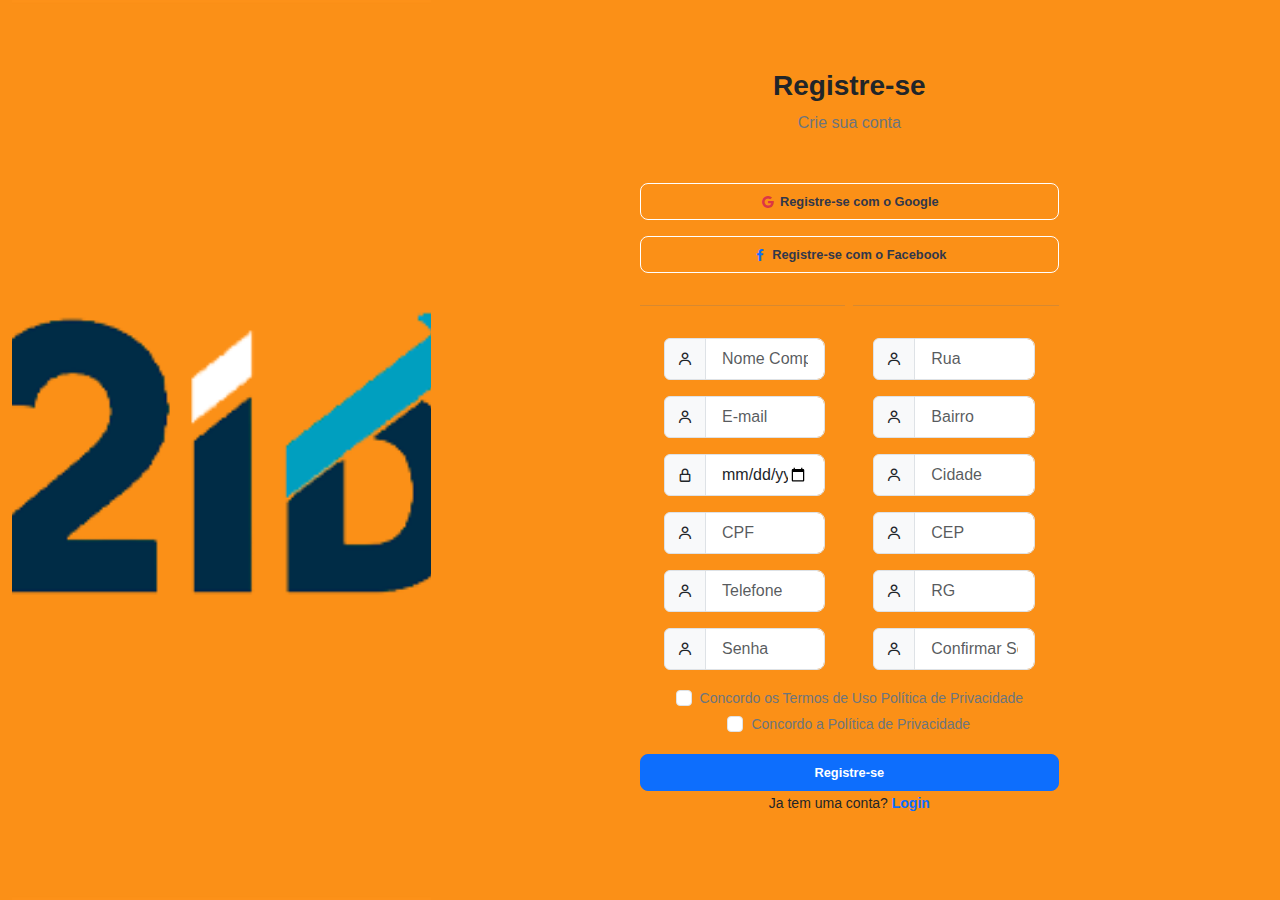
==== pages/register.html @ bf22d628 "Add files via upload" ====
<!DOCTYPE html>
<html lang="pt-br">
  <head>
    <meta charset="UTF-8" />
    <meta name="viewport" content="width=device-width, initial-scale=1" />
    <link
      href="https://cdn.jsdelivr.net/npm/bootstrap@5.3.3/dist/css/bootstrap.min.css"
      rel="stylesheet"
      integrity="sha384-QWTKZyjpPEjISv5WaRU9OFeRpok6YctnYmDr5pNlyT2bRjXh0JMhjY6hW+ALEwIH"
      crossorigin="anonymous"
    />

    <link
      href="https://unpkg.com/boxicons@2.1.4/css/boxicons.min.css"
      rel="stylesheet"
    />

    <link rel="stylesheet" href="/css/register.css" />

    <title>Registre-se</title>
  </head>

  <body>
    <div class="container-fluid">
      <div class="row vh-100 g-0">
        <!-- esquerda -->
        <div class="col-lg-4 position-relative d-none d-lg-block">
          <div
            class="bg-holder"
            style="background-image: url(/img/2id.png); height: 100%"
          ></div>
        </div>

        <!--/ esquerda -->

        <!-- direita -->
        <div class="col-lg-8">
          <div
            class="row align-items-center justify-content-center h-100 g-0 px-4 px-sm-0"
          >
            <div class="col col-sm-6 col-lg-7 col-xl-6">
              <!-- logo -->
              <!-- <a href="#" class="d-flex justify-content-center mb-4">
                <img src="/img/elf.png" alt="logo" width="60" />
              </a> -->
              <!--/ logo -->

              <div class="text-center mb-5">
                <h3 class="fw-bold">Registre-se</h3>
                <p class="text-secondary">Crie sua conta</p>
              </div>

              <!-- social-login -->
              <button
                class="btn btn-outline-secondary btn-lg btn-outline-custom w-100 mb-3"
              >
                <i class="bx bxl-google text-danger me-1 fs-6"></i>Registre-se
                com o Google
              </button>
              <button
                class="btn btn-outline-secondary btn-lg btn-outline-custom w-100"
              >
                <i class="bx bxl-facebook text-primary me-1 fs-6"></i
                >Registre-se com o Facebook
              </button>
              <!--/ social-login -->

              <!-- divisor -->
              <div class="position-relative">
                <hr class="text-secondary divider" />
                <div class="divider-content-center"></div>
              </div>
              <!--/ divisor -->

              <!-- form -->
              <form action="#">
                <div class="container-fluid justify-content-space-between">
                  <div class="row">
                    <div class="col-md-6">
                      <div class="container">
                        <div class="input-group mb-3">
                          <span class="input-group-text">
                            <i class="bx bx-user"></i>
                          </span>
                          <input
                            type="text"
                            class="form-control form-control-lg fs-6"
                            placeholder="Nome Completo"
                          />
                        </div>
                        <div class="input-group mb-3">
                          <span class="input-group-text">
                            <i class="bx bx-user"></i>
                          </span>
                          <input
                            type="text"
                            class="form-control form-control-lg fs-6"
                            placeholder="E-mail"
                          />
                        </div>
                        <div class="input-group mb-3">
                          <span class="input-group-text">
                            <i class="bx bx-lock-alt"></i>
                          </span>
                          <input
                            type="date"
                            class="form-control form-control-lg fs-6"
                            placeholder="Data de nascimento"
                          />
                        </div>
                        <div class="input-group mb-3">
                          <span class="input-group-text">
                            <i class="bx bx-user"></i>
                          </span>
                          <input
                            type="number"
                            class="form-control form-control-lg fs-6"
                            placeholder="CPF"
                          />
                        </div>
                        <div class="input-group mb-3">
                          <span class="input-group-text">
                            <i class="bx bx-user"></i>
                          </span>
                          <input
                            type="number"
                            class="form-control form-control-lg fs-6"
                            placeholder="Telefone"
                          />
                        </div>
                        <div class="input-group mb-3">
                          <span class="input-group-text">
                            <i class="bx bx-user"></i>
                          </span>
                          <input
                            type="password"
                            class="form-control form-control-lg fs-6"
                            placeholder="Senha"
                          />
                        </div>
                      </div>
                    </div>
                    <div class="col-md-6">
                      <div class="container">
                        <div class="input-group mb-3">
                          <span class="input-group-text">
                            <i class="bx bx-user"></i>
                          </span>
                          <input
                            type="text"
                            class="form-control form-control-lg fs-6"
                            placeholder="Rua"
                          />
                        </div>
                        <div class="input-group mb-3">
                          <span class="input-group-text">
                            <i class="bx bx-user"></i>
                          </span>
                          <input
                            type="text"
                            class="form-control form-control-lg fs-6"
                            placeholder="Bairro"
                          />
                        </div>
                        <div class="input-group mb-3">
                          <span class="input-group-text">
                            <i class="bx bx-user"></i>
                          </span>
                          <input
                            type="text"
                            class="form-control form-control-lg fs-6"
                            placeholder="Cidade"
                          />
                        </div>
                        <div class="input-group mb-3">
                          <span class="input-group-text">
                            <i class="bx bx-user"></i>
                          </span>
                          <input
                            type="number"
                            class="form-control form-control-lg fs-6"
                            placeholder="CEP"
                          />
                        </div>
                        <div class="input-group mb-3">
                          <span class="input-group-text">
                            <i class="bx bx-user"></i>
                          </span>
                          <input
                            type="text"
                            class="form-control form-control-lg fs-6"
                            placeholder="RG"
                          />
                        </div>
                        <div class="input-group mb-3">
                          <span class="input-group-text">
                            <i class="bx bx-user"></i>
                          </span>
                          <input
                            type="password"
                            class="form-control form-control-lg fs-6"
                            placeholder="Confirmar Senha"
                          />
                        </div>
                      </div>
                    </div>
                  </div>
                </div>

                <div class="input-group mb-3 d-flex justify-content-center">
                  <div class="form-check">
                    <input
                      type="checkbox"
                      class="form-check-input"
                      id="formCheck"
                    />
                    <label
                      for="formCheck"
                      class="form-check-label text-secondary"
                      ><small
                        >Concordo os Termos de Uso Política de
                        Privacidade</small
                      ></label
                    >
                  </div>
                  <div class="form-check">
                    <input
                      type="checkbox"
                      class="form-check-input"
                      id="formCheck"
                    />
                    <label
                      for="formCheck"
                      class="form-check-label text-secondary"
                      ><small>Concordo a Política de Privacidade</small></label
                    >
                  </div>
                </div>

                <button class="btn btn-primary btn-lg w-100">
                  Registre-se
                </button>
              </form>
              <!--/ form -->
              <div class="text-center mb-3">
                <small
                  >Ja tem uma conta?
                  <a href="#" class="fw-bold">Login</a></small
                >
              </div>
            </div>
          </div>
        </div>
        <!--/ direita -->
      </div>
    </div>
  </body>
</html>
---- css/register.css ----
body {
  font-family: "Lucida Sans", "Lucida Sans Regular", "Lucida Grande",
    "Lucida Sans Unicode", Geneva, Verdana, sans-serif;
  background-color: #fb9017;
}

a {
  text-decoration: none;
}
a:hover {
  text-decoration: underline;
}

.btn {
  font-size: 0.8rem;
  font-weight: 700;
}

.btn-outline-custom {
  color: #31374a;
  border-color: #fff;
}

.btn-outline-custom:hover {
  color: #31374a;
  border-color: #eee;
  background-color: #eee;
}

.btn i {
  vertical-align: text-top;
}

.bg-holder {
  position: absolute;
  width: 100%;
  min-height: 100%;
  top: 0;
  left: 0;
  background-size: cover;
  background-position: center;
  background-repeat: no-repeat;
}

.divider-content-center {
  position: absolute;
  top: 50%;
  left: 50%;
  transform: translate(-50%, -50%);
  padding-left: 0.5rem;
  padding-bottom: 0.5rem;
  background-color: #fb9017;
  font-size: 0.8rem;
  font-weight: 500;
  color: #999;
}

.divider {
  margin: 2rem 0;
}
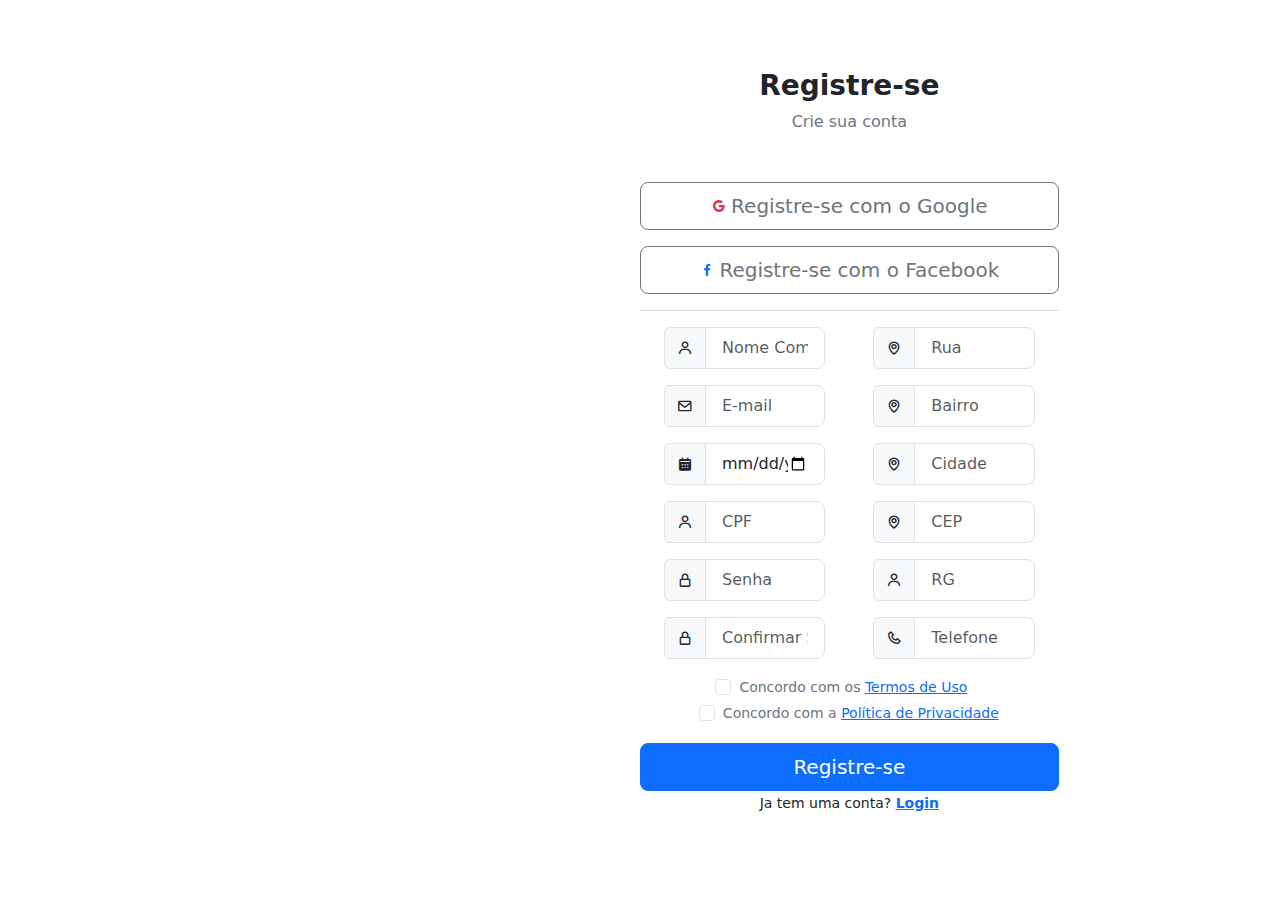
==== commit edbb970a: "update" ====
--- a/pages/register.html
+++ b/pages/register.html
@@ -15,9 +15,10 @@
       rel="stylesheet"
     />
 
-    <link rel="stylesheet" href="/css/register.css" />
-
-    <title>Registre-se</title>
+    <link rel="stylesheet" href="/assets/css/register.css" />
+
+    <title>2ID - Registre-se</title>
+    <link rel="shortcut icon" href="/assets/img/2id.png" type="image/png" />
   </head>
 
   <body>
@@ -27,7 +28,7 @@
         <div class="col-lg-4 position-relative d-none d-lg-block">
           <div
             class="bg-holder"
-            style="background-image: url(/img/2id.png); height: 100%"
+            style="background-image: url(/assets/img/2id.png); height: 100%"
           ></div>
         </div>
 
@@ -41,7 +42,7 @@
             <div class="col col-sm-6 col-lg-7 col-xl-6">
               <!-- logo -->
               <!-- <a href="#" class="d-flex justify-content-center mb-4">
-                <img src="/img/elf.png" alt="logo" width="60" />
+                <img src="/assets/img/elf.png" alt="logo" width="60" />
               </a> -->
               <!--/ logo -->
 
@@ -73,7 +74,7 @@
               <!--/ divisor -->
 
               <!-- form -->
-              <form action="#">
+              <form action="/pages/dashboard/carteira/resumo.html">
                 <div class="container-fluid justify-content-space-between">
                   <div class="row">
                     <div class="col-md-6">
@@ -86,6 +87,29 @@
                             type="text"
                             class="form-control form-control-lg fs-6"
                             placeholder="Nome Completo"
+                            required
+                          />
+                        </div>
+                        <div class="input-group mb-3">
+                          <span class="input-group-text">
+                            <i class="bx bx-envelope"></i>
+                          </span>
+                          <input
+                            type="text"
+                            class="form-control form-control-lg fs-6"
+                            placeholder="E-mail"
+                            required
+                          />
+                        </div>
+                        <div class="input-group mb-3">
+                          <span class="input-group-text">
+                            <i class="bx bxs-calendar"></i>
+                          </span>
+                          <input
+                            type="date"
+                            class="form-control form-control-lg fs-6"
+                            placeholder="Data de nascimento"
+                            required
                           />
                         </div>
                         <div class="input-group mb-3">
@@ -93,9 +117,10 @@
                             <i class="bx bx-user"></i>
                           </span>
                           <input
-                            type="text"
-                            class="form-control form-control-lg fs-6"
-                            placeholder="E-mail"
+                            type="number"
+                            class="form-control form-control-lg fs-6"
+                            placeholder="CPF"
+                            required
                           />
                         </div>
                         <div class="input-group mb-3">
@@ -103,39 +128,21 @@
                             <i class="bx bx-lock-alt"></i>
                           </span>
                           <input
-                            type="date"
-                            class="form-control form-control-lg fs-6"
-                            placeholder="Data de nascimento"
-                          />
-                        </div>
-                        <div class="input-group mb-3">
-                          <span class="input-group-text">
-                            <i class="bx bx-user"></i>
-                          </span>
-                          <input
-                            type="number"
-                            class="form-control form-control-lg fs-6"
-                            placeholder="CPF"
-                          />
-                        </div>
-                        <div class="input-group mb-3">
-                          <span class="input-group-text">
-                            <i class="bx bx-user"></i>
-                          </span>
-                          <input
-                            type="number"
-                            class="form-control form-control-lg fs-6"
-                            placeholder="Telefone"
-                          />
-                        </div>
-                        <div class="input-group mb-3">
-                          <span class="input-group-text">
-                            <i class="bx bx-user"></i>
-                          </span>
-                          <input
                             type="password"
                             class="form-control form-control-lg fs-6"
                             placeholder="Senha"
+                            required
+                          />
+                        </div>
+                        <div class="input-group mb-3">
+                          <span class="input-group-text">
+                            <i class="bx bx-lock-alt"></i>
+                          </span>
+                          <input
+                            type="password"
+                            class="form-control form-control-lg fs-6"
+                            placeholder="Confirmar Senha"
+                            required
                           />
                         </div>
                       </div>
@@ -144,62 +151,68 @@
                       <div class="container">
                         <div class="input-group mb-3">
                           <span class="input-group-text">
+                            <i class="bx bx-map"></i>
+                          </span>
+                          <input
+                            type="text"
+                            class="form-control form-control-lg fs-6"
+                            placeholder="Rua"
+                            required
+                          />
+                        </div>
+                        <div class="input-group mb-3">
+                          <span class="input-group-text">
+                            <i class="bx bx-map"></i>
+                          </span>
+                          <input
+                            type="text"
+                            class="form-control form-control-lg fs-6"
+                            placeholder="Bairro"
+                            required
+                          />
+                        </div>
+                        <div class="input-group mb-3">
+                          <span class="input-group-text">
+                            <i class="bx bx-map"></i>
+                          </span>
+                          <input
+                            type="text"
+                            class="form-control form-control-lg fs-6"
+                            placeholder="Cidade"
+                            required
+                          />
+                        </div>
+                        <div class="input-group mb-3">
+                          <span class="input-group-text">
+                            <i class="bx bx-map"></i>
+                          </span>
+                          <input
+                            type="number"
+                            class="form-control form-control-lg fs-6"
+                            placeholder="CEP"
+                            required
+                          />
+                        </div>
+                        <div class="input-group mb-3">
+                          <span class="input-group-text">
                             <i class="bx bx-user"></i>
                           </span>
                           <input
                             type="text"
                             class="form-control form-control-lg fs-6"
-                            placeholder="Rua"
-                          />
-                        </div>
-                        <div class="input-group mb-3">
-                          <span class="input-group-text">
-                            <i class="bx bx-user"></i>
-                          </span>
-                          <input
-                            type="text"
-                            class="form-control form-control-lg fs-6"
-                            placeholder="Bairro"
-                          />
-                        </div>
-                        <div class="input-group mb-3">
-                          <span class="input-group-text">
-                            <i class="bx bx-user"></i>
-                          </span>
-                          <input
-                            type="text"
-                            class="form-control form-control-lg fs-6"
-                            placeholder="Cidade"
-                          />
-                        </div>
-                        <div class="input-group mb-3">
-                          <span class="input-group-text">
-                            <i class="bx bx-user"></i>
+                            placeholder="RG"
+                            required
+                          />
+                        </div>
+                        <div class="input-group mb-3">
+                          <span class="input-group-text">
+                            <i class="bx bx-phone"></i>
                           </span>
                           <input
                             type="number"
                             class="form-control form-control-lg fs-6"
-                            placeholder="CEP"
-                          />
-                        </div>
-                        <div class="input-group mb-3">
-                          <span class="input-group-text">
-                            <i class="bx bx-user"></i>
-                          </span>
-                          <input
-                            type="text"
-                            class="form-control form-control-lg fs-6"
-                            placeholder="RG"
-                          />
-                        </div>
-                        <div class="input-group mb-3">
-                          <span class="input-group-text">
-                            <i class="bx bx-user"></i>
-                          </span>
-                          <input
-                            type="password"
-                            class="form-control form-control-lg fs-6"
-                            placeholder="Confirmar Senha"
+                            placeholder="Telefone"
+                            required
                           />
                         </div>
                       </div>
@@ -208,18 +221,18 @@
                 </div>
 
                 <div class="input-group mb-3 d-flex justify-content-center">
-                  <div class="form-check">
+                  <div class="form-check me-3">
                     <input
                       type="checkbox"
                       class="form-check-input"
                       id="formCheck"
+                      required
                     />
                     <label
                       for="formCheck"
                       class="form-check-label text-secondary"
                       ><small
-                        >Concordo os Termos de Uso Política de
-                        Privacidade</small
+                        >Concordo com os <a href="#">Termos de Uso</a></small
                       ></label
                     >
                   </div>
@@ -228,16 +241,20 @@
                       type="checkbox"
                       class="form-check-input"
                       id="formCheck"
+                      required
                     />
                     <label
                       for="formCheck"
                       class="form-check-label text-secondary"
-                      ><small>Concordo a Política de Privacidade</small></label
+                      ><small
+                        >Concordo com a
+                        <a href="#">Política de Privacidade</a></small
+                      ></label
                     >
                   </div>
                 </div>
 
-                <button class="btn btn-primary btn-lg w-100">
+                <button type="submit" class="btn btn-primary btn-lg w-100">
                   Registre-se
                 </button>
               </form>
@@ -245,7 +262,7 @@
               <div class="text-center mb-3">
                 <small
                   >Ja tem uma conta?
-                  <a href="#" class="fw-bold">Login</a></small
+                  <a href="/pages/index.html" class="fw-bold">Login</a></small
                 >
               </div>
             </div>
